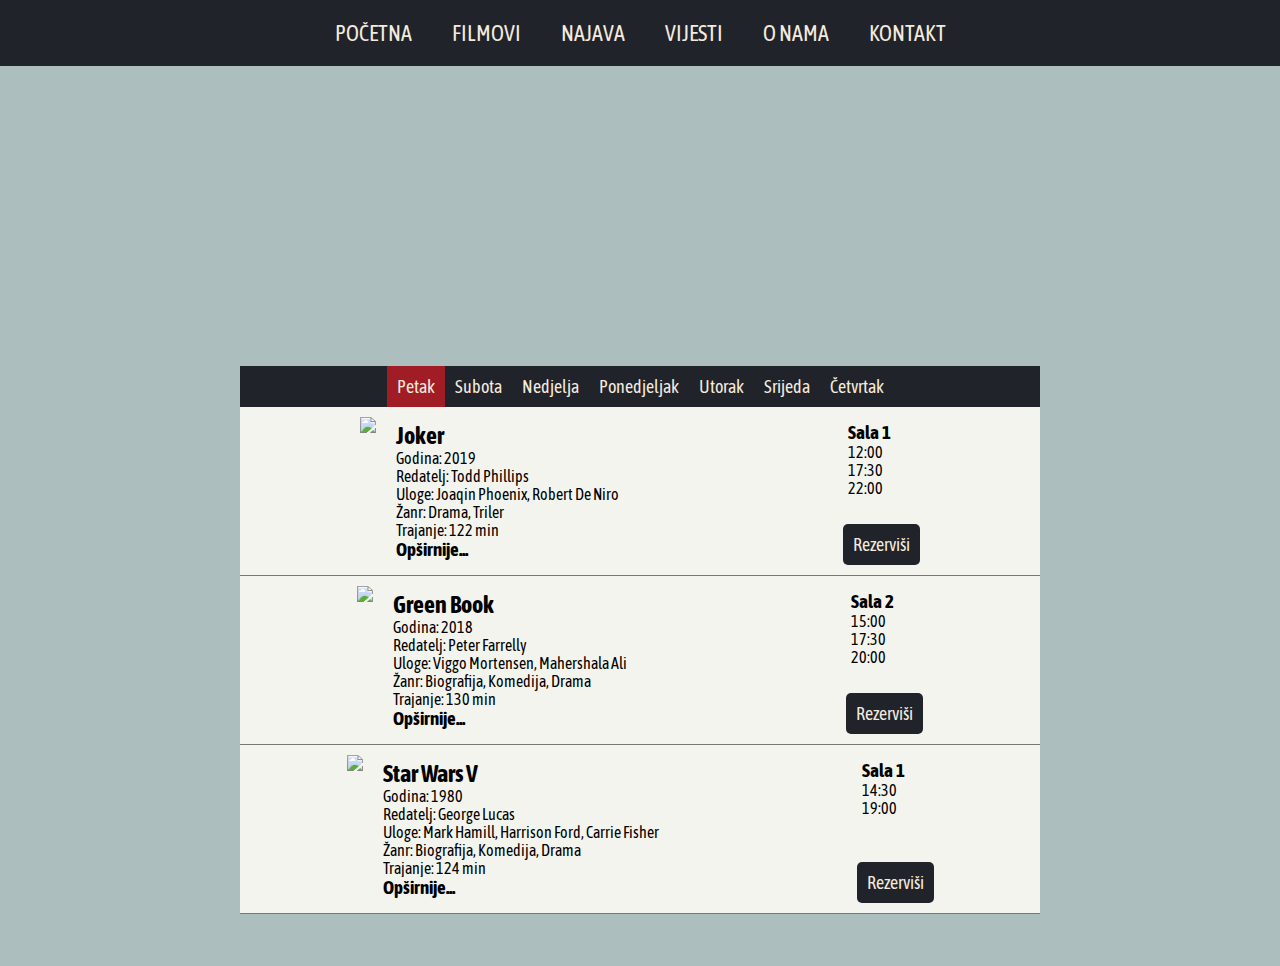
==== index.html @ fecd41c0 "Prvi commit" ====
<!DOCTYPE html>
<html lang="en">
<head>
    <meta charset="UTF-8">
    <meta name="viewport" content="width=device-width, initial-scale=1.0">
    <title>eKino</title>
    <link rel="stylesheet" href="style/style.css">
</head>
<body>
    <header>
        <div id="meni">
            <a href="#">POČETNA</a>
            <a href="#">FILMOVI</a>
            <a href="#">NAJAVA</a>
            <a href="#">VIJESTI</a>
            <a href="#">O NAMA</a>
            <a href="#">KONTAKT</a>
        </div>
    </header>
    <div id="komponente">
        <div id="navigacija"></div>
        <div id="pregled-ponude">
            <div id="pregled-ponude-dani">
                <a href="#" style="background-color: #a01d26">Petak</a>
                <a href="#">Subota</a>
                <a href="#">Nedjelja</a>
                <a href="#">Ponedjeljak</a>
                <a href="#">Utorak</a>
                <a href="#">Srijeda</a>
                <a href="#">Četvrtak</a>
            </div>
            <div class="film-ponuda">
                <div class="film-ponuda-desno">         
                     <div class="film-ponuda-slika"><img src="https://m.media-amazon.com/images/M/MV5BNGVjNWI4ZGUtNzE0MS00YTJmLWE0ZDctN2ZiYTk2YmI3NTYyXkEyXkFqcGdeQXVyMTkxNjUyNQ@@._V1_UX182_CR0,0,182,268_AL_.jpg"></div>
                    <div class="film-ponuda-podaci">
                        <div>
                        <h2>Joker</h2>
                        <p>Godina: 2019</p>
                        <p>Redatelj: Todd Phillips</p>
                        <p>Uloge: Joaqin Phoenix, Robert De Niro</p>
                        <p>Žanr: Drama, Triler</p>
                        <p>Trajanje: 122 min</p>
                    </div>
                    <div class="film-ponuda-opsirnije">
                        <a><h3>Opširnije...</h3></a>
                    </div>
                    </div>
            </div>
            <div class="film-ponuda-lijevo">
                <div class="film-ponuda-termini">
                    <h3>Sala 1</h3>
                    <p>12:00</p>
                    <p>17:30</p>
                    <p>22:00</p>
                </div>
                <div class="film-ponuda-rezervisi">
                    <button>Rezerviši</button>
                </div>       
            </div>
            </div>
            <div class="film-ponuda">
                <div class="film-ponuda-desno">         
                     <div class="film-ponuda-slika"><img src="https://m.media-amazon.com/images/M/MV5BYzIzYmJlYTYtNGNiYy00N2EwLTk4ZjItMGYyZTJiOTVkM2RlXkEyXkFqcGdeQXVyODY1NDk1NjE@._V1_UX182_CR0,0,182,268_AL_.jpg"></div>
                    <div class="film-ponuda-podaci">
                        <div>
                        <h2>Green Book</h2>
                        <p>Godina: 2018</p>
                        <p>Redatelj: Peter Farrelly</p>
                        <p>Uloge: Viggo Mortensen, Mahershala Ali</p>
                        <p>Žanr: Biografija, Komedija, Drama</p>
                        <p>Trajanje: 130 min</p>
                    </div>
                    <div class="film-ponuda-opsirnije">
                        <a><h3>Opširnije...</h3></a>
                    </div>
                    </div>
            </div>
            <div class="film-ponuda-lijevo">
                <div class="film-ponuda-termini">
                    <h3>Sala 2</h3>
                    <p>15:00</p>
                    <p>17:30</p>
                    <p>20:00</p>
                </div>
                <div class="film-ponuda-rezervisi">
                    <button>Rezerviši</button>
                </div>       
            </div>
            </div>
            <div class="film-ponuda">
                <div class="film-ponuda-desno">         
                     <div class="film-ponuda-slika"><img src="https://m.media-amazon.com/images/M/MV5BYmU1NDRjNDgtMzhiMi00NjZmLTg5NGItZDNiZjU5NTU4OTE0XkEyXkFqcGdeQXVyNzkwMjQ5NzM@._V1_UX182_CR0,0,182,268_AL_.jpg"></div>
                    <div class="film-ponuda-podaci">
                        <div>
                        <h2>Star Wars V</h2>
                        <p>Godina: 1980</p>
                        <p>Redatelj: George Lucas</p>
                        <p>Uloge: Mark Hamill, Harrison Ford, Carrie Fisher</p>
                        <p>Žanr: Biografija, Komedija, Drama</p>
                        <p>Trajanje: 124 min</p>
                    </div>
                    <div class="film-ponuda-opsirnije">
                        <a><h3>Opširnije...</h3></a>
                    </div>
                    </div>
            </div>
            <div class="film-ponuda-lijevo">
                <div class="film-ponuda-termini">
                    <h3>Sala 1</h3>
                    <p>14:30</p>
                    <p>19:00</p>
                </div>
                <div class="film-ponuda-rezervisi">
                    <button>Rezerviši</button>
                </div>       
            </div>
            </div>
        </div>
    </div>
</body>
</html>
---- style/style.css ----
@import url('https://fonts.googleapis.com/css2?family=Asap+Condensed&display=swap');
*{
    padding: 0;
    margin: 0;
    font-family: 'Asap Condensed', sans-serif;
    background-color: #f4f4ef;
}
html, body, #komponente{
    height: 100%;
    background-color: #acbebe;
}
header{
    background-color:#20232a;
    
}
#meni{
    display: flex;
    flex-direction: row;
    background-color:#20232a;
    justify-content: center;
}

#meni a{
    text-decoration: none;
    font-size: 22px;
    color: #f4eade;
    padding: 20px;
    background-color:#20232a;
}
#meni a:hover{
    color: #20232a;
    background-color: #acbebe;
    transition: .3s;
    transform: translate(0, 3px);
}
#navigacija{
    height: 300px;
    background-color: #acbebe;
}
#pregled-ponude{
    width: 800px;
    margin: 0 auto;
    background-color: #f4f4ef;
}
#pregled-ponude-dani{
    background-color:#20232a;
    padding: 0px;
    display: flex;
    flex-direction: row;
    justify-content: center;
}

#pregled-ponude-dani a{
    text-decoration: none;
    font-size: 18px;
    padding: 10px;
    color: #f4eade;
    background-color:#20232a;
}
#pregled-ponude-dani a:hover{
    background-color:#a01d26;
    transition: .2s;
}
.film-ponuda{
    padding: 10px;
    background-color: #f4f4ef;
    border-bottom: 1px solid rgba(21, 22, 26, 0.555);
    display: flex;
    flex-direction: row;
    justify-content: space-around;
}
.film-ponuda-desno, .film-ponuda-lijevo{
    position: relative;
    display: flex;
    justify-content: space-between;
}
.film-ponuda-slika{
    padding-right: 15px;
}
.film-ponuda-podaci, .film-ponuda-termini{
    padding:5px;
}

.film-ponuda-lijevo{
    flex-direction: column;

}
.film-ponuda-rezervisi button{
    background-color: #20232a;
    color: #f4eade;
    border-radius: 5px;
    padding: 10px;
    font-size: 18px;
    outline: none;
    border: #20232a81;
}
.film-ponuda-rezervisi button:hover{
    background-color: #acbebe;
    color: #20232a;
    transition: .2s;
    cursor: pointer;
}
.film-ponuda-opsirnije a:hover{
    color:#a01d26;
    cursor: pointer;
}
.film-ponuda-podaci{
    display:flex;
    flex-direction: column;
    justify-content: space-between;
}
.film-ponuda-slika{
    align-self: flex-start;
}
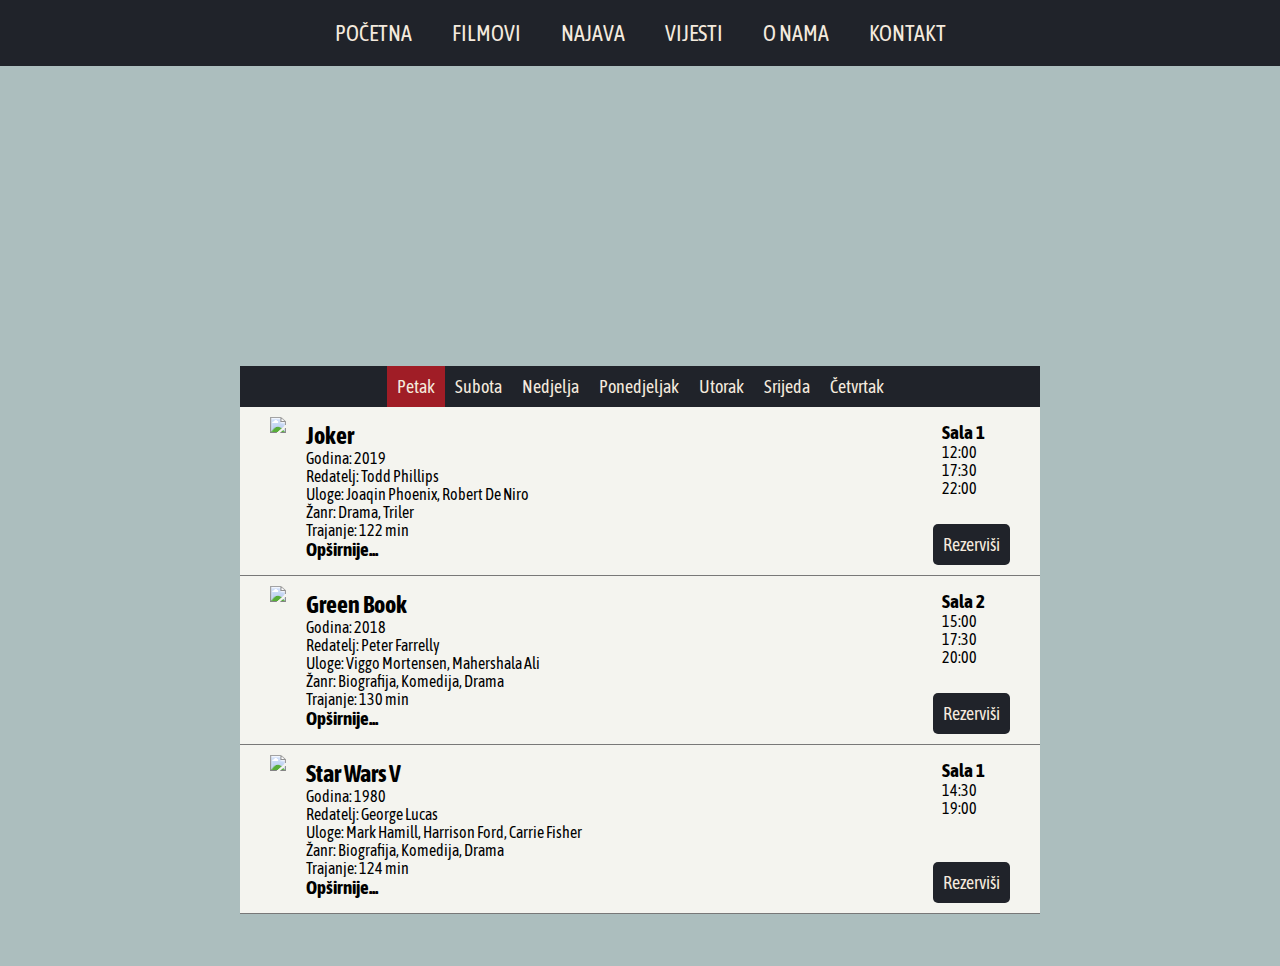
==== commit 2edf736d: "Poravnani filmovi" ====
--- a/index.html
+++ b/index.html
@@ -52,11 +52,11 @@
                     <p>12:00</p>
                     <p>17:30</p>
                     <p>22:00</p>
-                </div>
-                <div class="film-ponuda-rezervisi">
-                    <button>Rezerviši</button>
-                </div>       
+                </div>   
             </div>
+            <div class="film-ponuda-rezervisi">
+                <button>Rezerviši</button>
+            </div>    
             </div>
             <div class="film-ponuda">
                 <div class="film-ponuda-desno">         
@@ -82,10 +82,10 @@
                     <p>17:30</p>
                     <p>20:00</p>
                 </div>
-                <div class="film-ponuda-rezervisi">
-                    <button>Rezerviši</button>
-                </div>       
             </div>
+            <div class="film-ponuda-rezervisi">
+                <button>Rezerviši</button>
+            </div>       
             </div>
             <div class="film-ponuda">
                 <div class="film-ponuda-desno">         
@@ -109,11 +109,11 @@
                     <h3>Sala 1</h3>
                     <p>14:30</p>
                     <p>19:00</p>
-                </div>
-                <div class="film-ponuda-rezervisi">
-                    <button>Rezerviši</button>
-                </div>       
+                </div>    
             </div>
+            <div class="film-ponuda-rezervisi">
+                <button>Rezerviši</button>
+            </div>   
             </div>
         </div>
     </div>
--- a/style/style.css
+++ b/style/style.css
@@ -62,17 +62,27 @@
     transition: .2s;
 }
 .film-ponuda{
-    padding: 10px;
+    padding: 10px 20px 10px 30px;
     background-color: #f4f4ef;
     border-bottom: 1px solid rgba(21, 22, 26, 0.555);
     display: flex;
     flex-direction: row;
-    justify-content: space-around;
+    flex-wrap: wrap;
+    position: relative;
 }
-.film-ponuda-desno, .film-ponuda-lijevo{
-    position: relative;
+
+
+.film-ponuda-desno{
     display: flex;
     justify-content: space-between;
+}
+.film-ponuda-lijevo{
+    position: absolute;
+    right: 50px;
+    display: flex;
+    flex-direction: column;
+    justify-content: space-between;
+
 }
 .film-ponuda-slika{
     padding-right: 15px;
@@ -81,10 +91,7 @@
     padding:5px;
 }
 
-.film-ponuda-lijevo{
-    flex-direction: column;
 
-}
 .film-ponuda-rezervisi button{
     background-color: #20232a;
     color: #f4eade;
@@ -93,6 +100,9 @@
     font-size: 18px;
     outline: none;
     border: #20232a81;
+    position: absolute;
+    bottom: 10px;
+    right: 30px;
 }
 .film-ponuda-rezervisi button:hover{
     background-color: #acbebe;
@@ -109,8 +119,6 @@
     flex-direction: column;
     justify-content: space-between;
 }
-.film-ponuda-slika{
-    align-self: flex-start;
-}
 
 
+
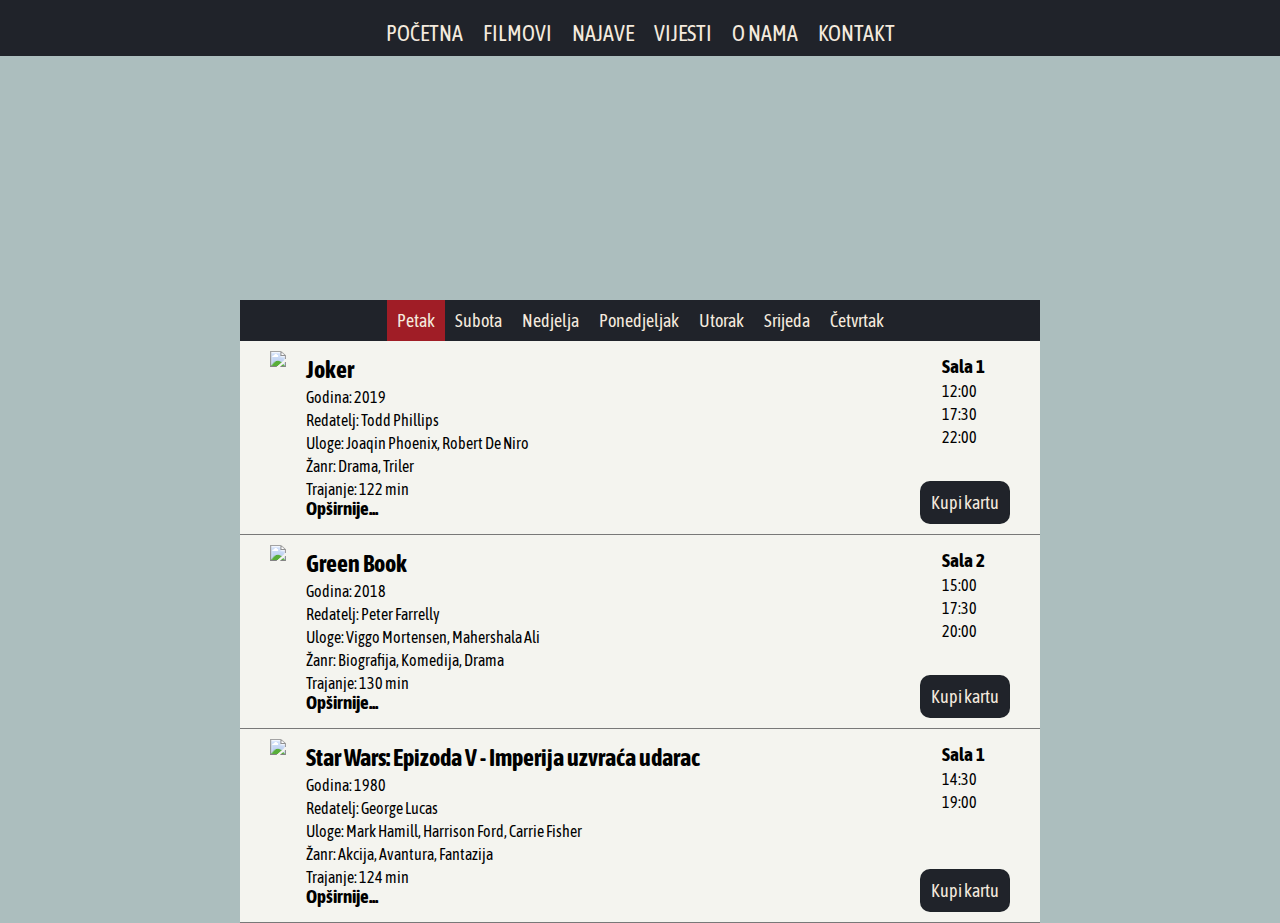
==== commit ef327fb0: "Dodana boja selekcije, favicon" ====
--- a/index.html
+++ b/index.html
@@ -5,13 +5,14 @@
     <meta name="viewport" content="width=device-width, initial-scale=1.0">
     <title>eKino</title>
     <link rel="stylesheet" href="style/style.css">
+    <link rel="shortcut icon" href="favicon-ico.png" type="image/x-icon">
 </head>
 <body>
     <header>
         <div id="meni">
             <a href="#">POČETNA</a>
             <a href="#">FILMOVI</a>
-            <a href="#">NAJAVA</a>
+            <a href="#">NAJAVE</a>
             <a href="#">VIJESTI</a>
             <a href="#">O NAMA</a>
             <a href="#">KONTAKT</a>
@@ -21,13 +22,13 @@
         <div id="navigacija"></div>
         <div id="pregled-ponude">
             <div id="pregled-ponude-dani">
-                <a href="#" style="background-color: #a01d26">Petak</a>
-                <a href="#">Subota</a>
-                <a href="#">Nedjelja</a>
-                <a href="#">Ponedjeljak</a>
-                <a href="#">Utorak</a>
-                <a href="#">Srijeda</a>
-                <a href="#">Četvrtak</a>
+                <a href="index.html" style="background-color: #a01d26">Petak</a>
+                <a href="index-subota.html">Subota</a>
+                <a href="" onclick="nemaProjekcija()">Nedjelja</a>
+                <a href="" onclick="nemaProjekcija()">Ponedjeljak</a>
+                <a href="" onclick="nemaProjekcija()">Utorak</a>
+                <a href="" onclick="nemaProjekcija()">Srijeda</a>
+                <a href="" onclick="nemaProjekcija()">Četvrtak</a>
             </div>
             <div class="film-ponuda">
                 <div class="film-ponuda-desno">         
@@ -55,7 +56,7 @@
                 </div>   
             </div>
             <div class="film-ponuda-rezervisi">
-                <button>Rezerviši</button>
+                <button>Kupi kartu</button>
             </div>    
             </div>
             <div class="film-ponuda">
@@ -84,7 +85,7 @@
                 </div>
             </div>
             <div class="film-ponuda-rezervisi">
-                <button>Rezerviši</button>
+                <button>Kupi kartu</button>
             </div>       
             </div>
             <div class="film-ponuda">
@@ -92,11 +93,11 @@
                      <div class="film-ponuda-slika"><img src="https://m.media-amazon.com/images/M/MV5BYmU1NDRjNDgtMzhiMi00NjZmLTg5NGItZDNiZjU5NTU4OTE0XkEyXkFqcGdeQXVyNzkwMjQ5NzM@._V1_UX182_CR0,0,182,268_AL_.jpg"></div>
                     <div class="film-ponuda-podaci">
                         <div>
-                        <h2>Star Wars V</h2>
+                        <h2>Star Wars: Epizoda V - Imperija uzvraća udarac</h2>
                         <p>Godina: 1980</p>
                         <p>Redatelj: George Lucas</p>
                         <p>Uloge: Mark Hamill, Harrison Ford, Carrie Fisher</p>
-                        <p>Žanr: Biografija, Komedija, Drama</p>
+                        <p>Žanr: Akcija, Avantura, Fantazija</p>
                         <p>Trajanje: 124 min</p>
                     </div>
                     <div class="film-ponuda-opsirnije">
@@ -112,10 +113,11 @@
                 </div>    
             </div>
             <div class="film-ponuda-rezervisi">
-                <button>Rezerviši</button>
+                <button>Kupi kartu</button>
             </div>   
             </div>
         </div>
     </div>
+<script src="script/script.js"></script>
 </body>
 </html>--- a/style/style.css
+++ b/style/style.css
@@ -9,29 +9,39 @@
     height: 100%;
     background-color: #acbebe;
 }
+::selection{
+    background-color: #a01d26;
+    color:#f4eade;
+}
 header{
     background-color:#20232a;
-    
+    width: 100%;
 }
 #meni{
     display: flex;
     flex-direction: row;
     background-color:#20232a;
     justify-content: center;
+    width: 100%;
+    position: fixed;
+    z-index: 2;
+    transition: .3s;
 }
 
 #meni a{
     text-decoration: none;
     font-size: 22px;
     color: #f4eade;
-    padding: 20px;
-    background-color:#20232a;
+    padding: 10px;
+    padding-top:20px;
+    background-color:transparent;
 }
 #meni a:hover{
-    color: #20232a;
-    background-color: #acbebe;
+    color: white;
+    font-weight: lighter;
     transition: .3s;
-    transform: translate(0, 3px);
+    transform: translate(0, 2px);
+    background-color:#7a829452;
 }
 #navigacija{
     height: 300px;
@@ -67,7 +77,6 @@
     border-bottom: 1px solid rgba(21, 22, 26, 0.555);
     display: flex;
     flex-direction: row;
-    flex-wrap: wrap;
     position: relative;
 }
 
@@ -79,9 +88,6 @@
 .film-ponuda-lijevo{
     position: absolute;
     right: 50px;
-    display: flex;
-    flex-direction: column;
-    justify-content: space-between;
 
 }
 .film-ponuda-slika{
@@ -90,16 +96,19 @@
 .film-ponuda-podaci, .film-ponuda-termini{
     padding:5px;
 }
+.film-ponuda-podaci p, .film-ponuda-termini p{
+    margin-top: 5px;
+}
 
 
 .film-ponuda-rezervisi button{
     background-color: #20232a;
     color: #f4eade;
-    border-radius: 5px;
+    border-radius: 10px;
     padding: 10px;
     font-size: 18px;
     outline: none;
-    border: #20232a81;
+    border: 1px solid #20232a81;
     position: absolute;
     bottom: 10px;
     right: 30px;
@@ -118,7 +127,4 @@
     display:flex;
     flex-direction: column;
     justify-content: space-between;
-}
-
-
-
+}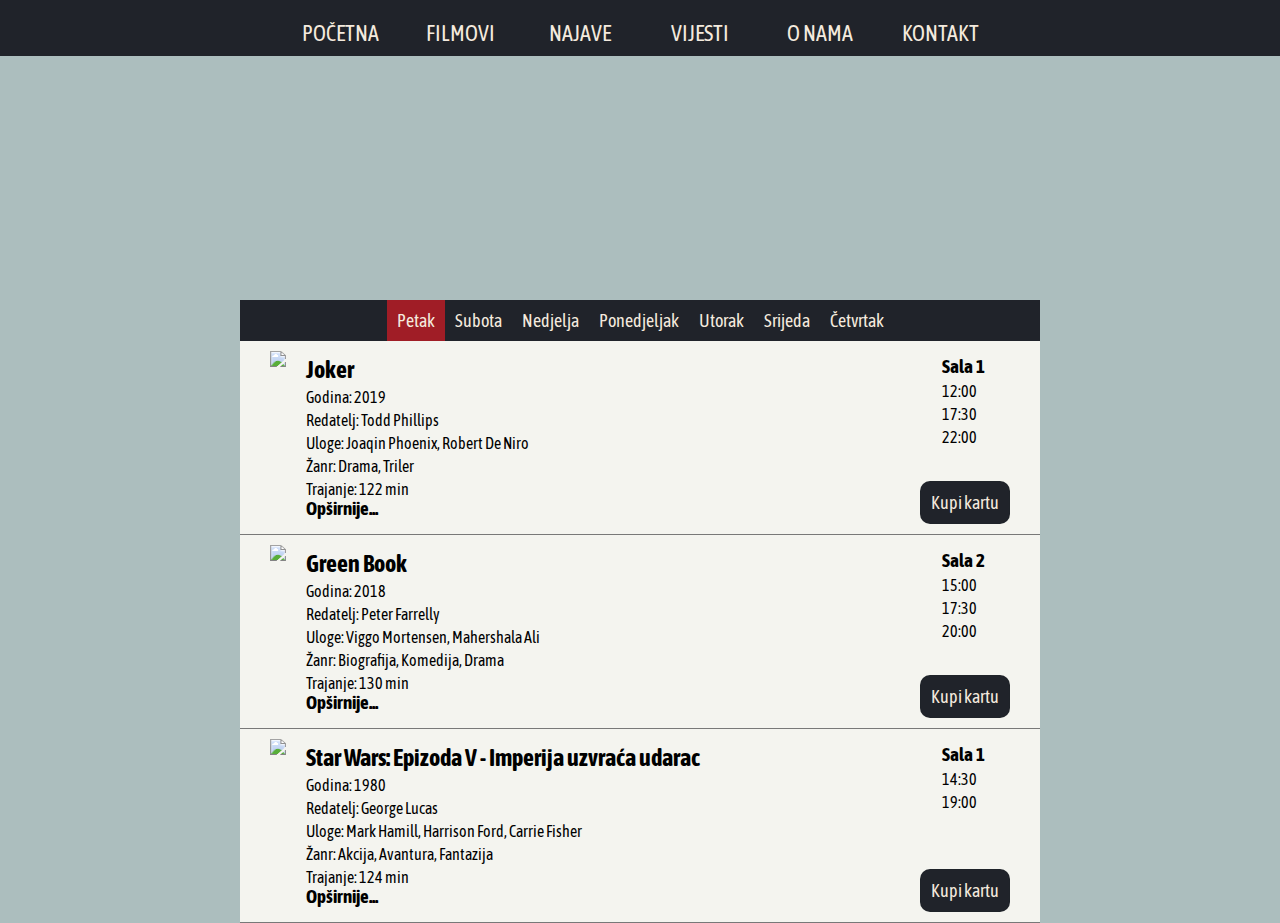
==== commit 66269bf1: "navigacija bez refreshanja" ====
--- a/index.html
+++ b/index.html
@@ -1,123 +1,138 @@
 <!DOCTYPE html>
 <html lang="en">
-<head>
-    <meta charset="UTF-8">
-    <meta name="viewport" content="width=device-width, initial-scale=1.0">
+  <head>
+    <meta charset="UTF-8" />
+    <meta name="viewport" content="width=device-width, initial-scale=1.0" />
     <title>eKino</title>
-    <link rel="stylesheet" href="style/style.css">
-    <link rel="shortcut icon" href="favicon-ico.png" type="image/x-icon">
-</head>
-<body>
+    <link rel="stylesheet" href="style/style.css" />
+    <link rel="shortcut icon" href="favicon-ico.png" type="image/x-icon" />
+  </head>
+  <body>
     <header>
-        <div id="meni">
-            <a href="#">POČETNA</a>
-            <a href="#">FILMOVI</a>
-            <a href="#">NAJAVE</a>
-            <a href="#">VIJESTI</a>
-            <a href="#">O NAMA</a>
-            <a href="#">KONTAKT</a>
-        </div>
+      <div id="meni">
+        <a href="#">POČETNA</a>
+        <a href="#">FILMOVI</a>
+        <a href="#">NAJAVE</a>
+        <a href="#">VIJESTI</a>
+        <a href="#">O NAMA</a>
+        <a href="#">KONTAKT</a>
+      </div>
     </header>
     <div id="komponente">
-        <div id="navigacija"></div>
-        <div id="pregled-ponude">
-            <div id="pregled-ponude-dani">
-                <a href="index.html" style="background-color: #a01d26">Petak</a>
-                <a href="index-subota.html">Subota</a>
-                <a href="" onclick="nemaProjekcija()">Nedjelja</a>
-                <a href="" onclick="nemaProjekcija()">Ponedjeljak</a>
-                <a href="" onclick="nemaProjekcija()">Utorak</a>
-                <a href="" onclick="nemaProjekcija()">Srijeda</a>
-                <a href="" onclick="nemaProjekcija()">Četvrtak</a>
-            </div>
-            <div class="film-ponuda">
-                <div class="film-ponuda-desno">         
-                     <div class="film-ponuda-slika"><img src="https://m.media-amazon.com/images/M/MV5BNGVjNWI4ZGUtNzE0MS00YTJmLWE0ZDctN2ZiYTk2YmI3NTYyXkEyXkFqcGdeQXVyMTkxNjUyNQ@@._V1_UX182_CR0,0,182,268_AL_.jpg"></div>
-                    <div class="film-ponuda-podaci">
-                        <div>
-                        <h2>Joker</h2>
-                        <p>Godina: 2019</p>
-                        <p>Redatelj: Todd Phillips</p>
-                        <p>Uloge: Joaqin Phoenix, Robert De Niro</p>
-                        <p>Žanr: Drama, Triler</p>
-                        <p>Trajanje: 122 min</p>
-                    </div>
-                    <div class="film-ponuda-opsirnije">
-                        <a><h3>Opširnije...</h3></a>
-                    </div>
-                    </div>
+      <div id="navigacija"></div>
+      <div class="pregled-ponude">
+        <div class="pregled-ponude-dani">
+          <a class="dan" id="dan-active">Petak</a>
+          <a class="dan">Subota</a>
+          <a class="dan">Nedjelja</a>
+          <a class="dan">Ponedjeljak</a>
+          <a class="dan">Utorak</a>
+          <a class="dan">Srijeda</a>
+          <a class="dan">Četvrtak</a>
+        </div>
+        <div id="filmovi-lista">
+          <div class="film-ponuda">
+            <div class="film-ponuda-desno">
+              <div class="film-ponuda-slika">
+                <img
+                  src="https://m.media-amazon.com/images/M/MV5BNGVjNWI4ZGUtNzE0MS00YTJmLWE0ZDctN2ZiYTk2YmI3NTYyXkEyXkFqcGdeQXVyMTkxNjUyNQ@@._V1_UX182_CR0,0,182,268_AL_.jpg"
+                />
+              </div>
+              <div class="film-ponuda-podaci">
+                <div>
+                  <h2>Joker</h2>
+                  <p>Godina: 2019</p>
+                  <p>Redatelj: Todd Phillips</p>
+                  <p>Uloge: Joaqin Phoenix, Robert De Niro</p>
+                  <p>Žanr: Drama, Triler</p>
+                  <p>Trajanje: 122 min</p>
+                </div>
+                <div class="film-ponuda-opsirnije">
+                  <a><h3>Opširnije...</h3></a>
+                </div>
+              </div>
             </div>
             <div class="film-ponuda-lijevo">
-                <div class="film-ponuda-termini">
-                    <h3>Sala 1</h3>
-                    <p>12:00</p>
-                    <p>17:30</p>
-                    <p>22:00</p>
-                </div>   
+              <div class="film-ponuda-termini">
+                <h3>Sala 1</h3>
+                <p>12:00</p>
+                <p>17:30</p>
+                <p>22:00</p>
+              </div>
             </div>
             <div class="film-ponuda-rezervisi">
-                <button>Kupi kartu</button>
-            </div>    
+              <button>Kupi kartu</button>
             </div>
-            <div class="film-ponuda">
-                <div class="film-ponuda-desno">         
-                     <div class="film-ponuda-slika"><img src="https://m.media-amazon.com/images/M/MV5BYzIzYmJlYTYtNGNiYy00N2EwLTk4ZjItMGYyZTJiOTVkM2RlXkEyXkFqcGdeQXVyODY1NDk1NjE@._V1_UX182_CR0,0,182,268_AL_.jpg"></div>
-                    <div class="film-ponuda-podaci">
-                        <div>
-                        <h2>Green Book</h2>
-                        <p>Godina: 2018</p>
-                        <p>Redatelj: Peter Farrelly</p>
-                        <p>Uloge: Viggo Mortensen, Mahershala Ali</p>
-                        <p>Žanr: Biografija, Komedija, Drama</p>
-                        <p>Trajanje: 130 min</p>
-                    </div>
-                    <div class="film-ponuda-opsirnije">
-                        <a><h3>Opširnije...</h3></a>
-                    </div>
-                    </div>
+          </div>
+          <div class="film-ponuda">
+            <div class="film-ponuda-desno">
+              <div class="film-ponuda-slika">
+                <img
+                  src="https://m.media-amazon.com/images/M/MV5BYzIzYmJlYTYtNGNiYy00N2EwLTk4ZjItMGYyZTJiOTVkM2RlXkEyXkFqcGdeQXVyODY1NDk1NjE@._V1_UX182_CR0,0,182,268_AL_.jpg"
+                />
+              </div>
+              <div class="film-ponuda-podaci">
+                <div>
+                  <h2>Green Book</h2>
+                  <p>Godina: 2018</p>
+                  <p>Redatelj: Peter Farrelly</p>
+                  <p>Uloge: Viggo Mortensen, Mahershala Ali</p>
+                  <p>Žanr: Biografija, Komedija, Drama</p>
+                  <p>Trajanje: 130 min</p>
+                </div>
+                <div class="film-ponuda-opsirnije">
+                  <a><h3>Opširnije...</h3></a>
+                </div>
+              </div>
             </div>
             <div class="film-ponuda-lijevo">
-                <div class="film-ponuda-termini">
-                    <h3>Sala 2</h3>
-                    <p>15:00</p>
-                    <p>17:30</p>
-                    <p>20:00</p>
-                </div>
+              <div class="film-ponuda-termini">
+                <h3>Sala 2</h3>
+                <p>15:00</p>
+                <p>17:30</p>
+                <p>20:00</p>
+              </div>
             </div>
             <div class="film-ponuda-rezervisi">
-                <button>Kupi kartu</button>
-            </div>       
+              <button>Kupi kartu</button>
             </div>
-            <div class="film-ponuda">
-                <div class="film-ponuda-desno">         
-                     <div class="film-ponuda-slika"><img src="https://m.media-amazon.com/images/M/MV5BYmU1NDRjNDgtMzhiMi00NjZmLTg5NGItZDNiZjU5NTU4OTE0XkEyXkFqcGdeQXVyNzkwMjQ5NzM@._V1_UX182_CR0,0,182,268_AL_.jpg"></div>
-                    <div class="film-ponuda-podaci">
-                        <div>
-                        <h2>Star Wars: Epizoda V - Imperija uzvraća udarac</h2>
-                        <p>Godina: 1980</p>
-                        <p>Redatelj: George Lucas</p>
-                        <p>Uloge: Mark Hamill, Harrison Ford, Carrie Fisher</p>
-                        <p>Žanr: Akcija, Avantura, Fantazija</p>
-                        <p>Trajanje: 124 min</p>
-                    </div>
-                    <div class="film-ponuda-opsirnije">
-                        <a><h3>Opširnije...</h3></a>
-                    </div>
-                    </div>
+          </div>
+          <div class="film-ponuda">
+            <div class="film-ponuda-desno">
+              <div class="film-ponuda-slika">
+                <img
+                  src="https://m.media-amazon.com/images/M/MV5BYmU1NDRjNDgtMzhiMi00NjZmLTg5NGItZDNiZjU5NTU4OTE0XkEyXkFqcGdeQXVyNzkwMjQ5NzM@._V1_UX182_CR0,0,182,268_AL_.jpg"
+                />
+              </div>
+              <div class="film-ponuda-podaci">
+                <div>
+                  <h2>Star Wars: Epizoda V - Imperija uzvraća udarac</h2>
+                  <p>Godina: 1980</p>
+                  <p>Redatelj: George Lucas</p>
+                  <p>Uloge: Mark Hamill, Harrison Ford, Carrie Fisher</p>
+                  <p>Žanr: Akcija, Avantura, Fantazija</p>
+                  <p>Trajanje: 124 min</p>
+                </div>
+                <div class="film-ponuda-opsirnije">
+                  <a><h3>Opširnije...</h3></a>
+                </div>
+              </div>
             </div>
             <div class="film-ponuda-lijevo">
-                <div class="film-ponuda-termini">
-                    <h3>Sala 1</h3>
-                    <p>14:30</p>
-                    <p>19:00</p>
-                </div>    
+              <div class="film-ponuda-termini">
+                <h3>Sala 1</h3>
+                <p>14:30</p>
+                <p>19:00</p>
+              </div>
             </div>
             <div class="film-ponuda-rezervisi">
-                <button>Kupi kartu</button>
-            </div>   
+              <button>Kupi kartu</button>
             </div>
+          </div>
         </div>
+      </div>
     </div>
-<script src="script/script.js"></script>
-</body>
-</html>+    <script src="script/dani.js"></script>
+    <script src="script/script.js"></script>
+  </body>
+</html>
--- a/style/style.css
+++ b/style/style.css
@@ -1,130 +1,150 @@
-@import url('https://fonts.googleapis.com/css2?family=Asap+Condensed&display=swap');
-*{
-    padding: 0;
-    margin: 0;
-    font-family: 'Asap Condensed', sans-serif;
-    background-color: #f4f4ef;
+@import url("https://fonts.googleapis.com/css2?family=Asap+Condensed&display=swap");
+* {
+  padding: 0;
+  margin: 0;
+  font-family: "Asap Condensed", sans-serif;
+  background-color: #f4f4ef;
 }
-html, body, #komponente{
-    height: 100%;
-    background-color: #acbebe;
+html,
+body,
+#komponente {
+  height: 100%;
+  width: 100%;
+  background-color: #acbebe;
 }
-::selection{
-    background-color: #a01d26;
-    color:#f4eade;
+::selection {
+  background-color: #a01d26;
+  color: #f4eade;
 }
-header{
-    background-color:#20232a;
-    width: 100%;
+header {
+  background-color: #20232a;
+  width: 100%;
 }
-#meni{
-    display: flex;
-    flex-direction: row;
-    background-color:#20232a;
-    justify-content: center;
-    width: 100%;
-    position: fixed;
-    z-index: 2;
-    transition: .3s;
+#meni {
+  display: flex;
+  flex-direction: row;
+  background-color: #20232a;
+  justify-content: center;
+  width: 100%;
+  position: fixed;
+  z-index: 2;
+  transition: 0.3s;
 }
 
-#meni a{
-    text-decoration: none;
-    font-size: 22px;
-    color: #f4eade;
-    padding: 10px;
-    padding-top:20px;
-    background-color:transparent;
+#meni a {
+  text-decoration: none;
+  font-size: 22px;
+  color: #f4eade;
+  padding: 10px;
+  padding-top: 20px;
+  background-color: transparent;
+  width: 100px;
+  text-align: center;
 }
-#meni a:hover{
-    color: white;
-    font-weight: lighter;
-    transition: .3s;
-    transform: translate(0, 2px);
-    background-color:#7a829452;
+#meni a:hover {
+  color: white;
+  font-weight: lighter;
+  transition: 0.3s;
+  transform: translate(0, 2px);
+  background-color: #7a829452;
 }
-#navigacija{
-    height: 300px;
-    background-color: #acbebe;
+#navigacija {
+  height: 300px;
+  background-color: #acbebe;
 }
-#pregled-ponude{
-    width: 800px;
-    margin: 0 auto;
-    background-color: #f4f4ef;
+.pregled-ponude {
+  width: 800px;
+  margin: 0 auto;
+  background-color: #f4f4ef;
 }
-#pregled-ponude-dani{
-    background-color:#20232a;
-    padding: 0px;
-    display: flex;
-    flex-direction: row;
-    justify-content: center;
+.pregled-ponude-dani {
+  background-color: #20232a;
+  padding: 0px;
+  display: flex;
+  flex-direction: row;
+  justify-content: center;
 }
 
-#pregled-ponude-dani a{
-    text-decoration: none;
-    font-size: 18px;
-    padding: 10px;
-    color: #f4eade;
-    background-color:#20232a;
+.pregled-ponude-dani a {
+  text-decoration: none;
+  font-size: 18px;
+  padding: 10px;
+  color: #f4eade;
+  background-color: #20232a;
 }
-#pregled-ponude-dani a:hover{
-    background-color:#a01d26;
-    transition: .2s;
+.pregled-ponude-dani a:hover {
+  background-color: #a01d26;
+  transition: 0.2s;
+  cursor: pointer;
 }
-.film-ponuda{
-    padding: 10px 20px 10px 30px;
-    background-color: #f4f4ef;
-    border-bottom: 1px solid rgba(21, 22, 26, 0.555);
-    display: flex;
-    flex-direction: row;
-    position: relative;
+.film-ponuda {
+  padding: 10px 20px 10px 30px;
+  background-color: #f4f4ef;
+  border-bottom: 1px solid rgba(21, 22, 26, 0.555);
+  display: flex;
+  flex-direction: row;
+  position: relative;
+}
+#dan-active {
+  background-color: #a01d26;
 }
 
-
-.film-ponuda-desno{
-    display: flex;
-    justify-content: space-between;
+.film-ponuda-desno {
+  display: flex;
+  justify-content: space-between;
 }
-.film-ponuda-lijevo{
-    position: absolute;
-    right: 50px;
-
+.film-ponuda-lijevo {
+  position: absolute;
+  right: 50px;
 }
-.film-ponuda-slika{
-    padding-right: 15px;
+.film-ponuda-slika {
+  padding-right: 15px;
 }
-.film-ponuda-podaci, .film-ponuda-termini{
-    padding:5px;
+.film-ponuda-podaci,
+.film-ponuda-termini {
+  padding: 5px;
 }
-.film-ponuda-podaci p, .film-ponuda-termini p{
-    margin-top: 5px;
+.film-ponuda-podaci p,
+.film-ponuda-termini p {
+  margin-top: 5px;
 }
 
-
-.film-ponuda-rezervisi button{
-    background-color: #20232a;
-    color: #f4eade;
-    border-radius: 10px;
-    padding: 10px;
+.film-ponuda-rezervisi button {
+  background-color: #20232a;
+  color: #f4eade;
+  border-radius: 10px;
+  padding: 10px;
+  font-size: 18px;
+  outline: none;
+  border: 1px solid #20232a81;
+  position: absolute;
+  bottom: 10px;
+  right: 30px;
+}
+.film-ponuda-rezervisi button:hover {
+  background-color: #acbebe;
+  color: #20232a;
+  transition: 0.2s;
+  cursor: pointer;
+}
+.film-ponuda-opsirnije a:hover {
+  color: #a01d26;
+  cursor: pointer;
+}
+.film-ponuda-podaci {
+  display: flex;
+  flex-direction: column;
+  justify-content: space-between;
+}
+#prazan-dan {
+  padding: 40px;
+  display: flex;
+  justify-content: center;
+  align-self: center;
+}
+@media only screen and (max-width: 600px) {
+  #meni a {
     font-size: 18px;
-    outline: none;
-    border: 1px solid #20232a81;
-    position: absolute;
-    bottom: 10px;
-    right: 30px;
+    width: 80px;
+  }
 }
-.film-ponuda-rezervisi button:hover{
-    background-color: #acbebe;
-    color: #20232a;
-    transition: .2s;
-    cursor: pointer;
-}
-.film-ponuda-opsirnije a:hover{
-    color:#a01d26;
-    cursor: pointer;
-}
-.film-ponuda-podaci{
-    display:flex;
-    flex-direction: column;
-    justify-content: space-between;
-}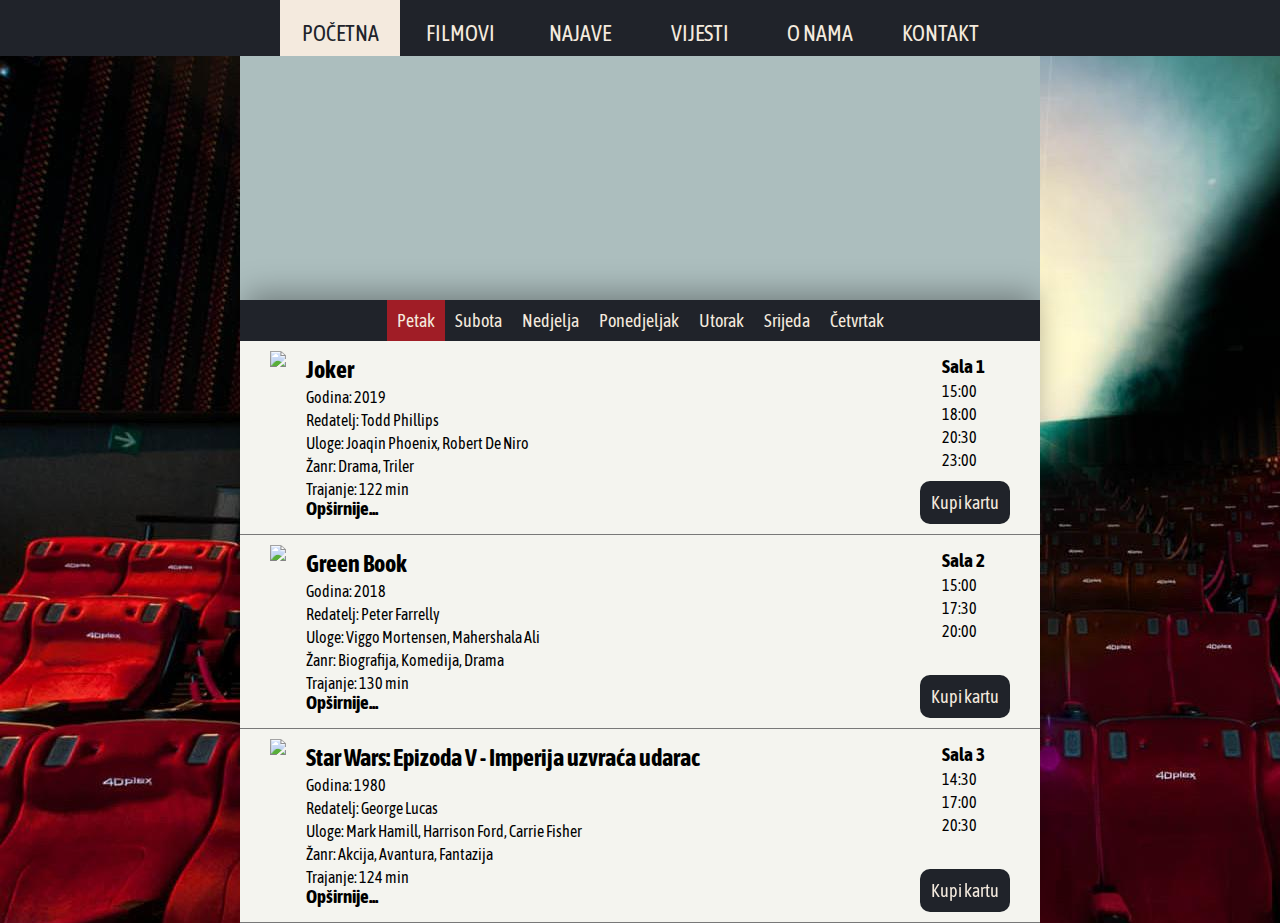
==== commit d40a76c8: "dodan izbornik za rezervaciju" ====
--- a/index.html
+++ b/index.html
@@ -9,15 +9,139 @@
   </head>
   <body>
     <header>
-      <div id="meni">
-        <a href="#">POČETNA</a>
-        <a href="#">FILMOVI</a>
-        <a href="#">NAJAVE</a>
-        <a href="#">VIJESTI</a>
-        <a href="#">O NAMA</a>
-        <a href="#">KONTAKT</a>
+      <div class="meni">
+        <a href="#" class="navbar-element" id="navbar-active">POČETNA</a>
+        <a href="#" class="navbar-element">FILMOVI</a>
+        <a href="#" class="navbar-element">NAJAVE</a>
+        <a href="#" class="navbar-element">VIJESTI</a>
+        <a href="#" class="navbar-element">O NAMA</a>
+        <a href="#" class="navbar-element">KONTAKT</a>
       </div>
     </header>
+    <div id="shadow-box">
+      <div class="seats-container">
+        <div
+          style="
+            background-color: transparent;
+            color: #f4f4ef;
+            margin: 10px;
+            font-size: 50px;
+          "
+        >
+          Joker
+        </div>
+        <div id="seats-container-x">
+          <img
+            src="img/x-icon.png"
+            style="background: transparent; height: 40px"
+            onclick="rezervacijaZatvori()"
+          />
+        </div>
+        <div class="seats-container-gornji-div">
+          <div
+            class="seats-container-slika"
+            style="background: transparent; margin-right: 30px"
+          >
+            <img
+              height="170px"
+              ;
+              src="https://m.media-amazon.com/images/M/MV5BNGVjNWI4ZGUtNzE0MS00YTJmLWE0ZDctN2ZiYTk2YmI3NTYyXkEyXkFqcGdeQXVyMTkxNjUyNQ@@._V1_UX182_CR0,0,182,268_AL_.jpg"
+            />
+          </div>
+          <div class="seats-container-odabir">
+            <div class="seats-container-datum-rezervacije">
+              Petak, 18.12.2020.
+              <br />
+              <label style="background: transparent; font-size: 18px"
+                >Cijena karte: 5 KM
+              </label>
+            </div>
+            <label style="background: transparent">Odaberi termin</label>
+            <br />
+            <select name="selekcija" id="selekcija">
+              <option value="15:00">15:00</option>
+              <option value="18:00">18:00</option>
+              <option value="20:30">20:30</option>
+              <option value="23:00">23:00</option>
+            </select>
+            <br />
+            <label style="background: transparent"
+              >Odabranih sjedišta:
+              <span id="ukupno-sjedista" style="background: transparent"
+                >0</span
+              ></label
+            >
+          </div>
+        </div>
+        <div class="odabir-sjedista-legenda">
+          <div class="odabir-sjedista-legenda-red">
+            <p style="background: #acbebe"></p>
+            Slobodno
+          </div>
+          <div class="odabir-sjedista-legenda-red">
+            <p style="background: #a01d26"></p>
+            Zauzeto
+          </div>
+          <div class="odabir-sjedista-legenda-red">
+            <p style="background: gold"></p>
+            Odabrano
+          </div>
+        </div>
+        <div id="trapezoid"></div>
+        <div class="seats-row">
+          <div class="seat">A1</div>
+          <div class="seat-zauzeto">A2</div>
+          <div class="seat-zauzeto">A3</div>
+          <div class="seat">A4</div>
+          <div class="seat">A5</div>
+          <div class="seat-zauzeto">A6</div>
+          <div class="seat-zauzeto">A7</div>
+        </div>
+        <div class="seats-row">
+          <div class="seat">B1</div>
+          <div class="seat-zauzeto">B2</div>
+          <div class="seat-zauzeto">B3</div>
+          <div class="seat-zauzeto">B4</div>
+          <div class="seat-zauzeto">B5</div>
+          <div class="seat-zauzeto">B6</div>
+          <div class="seat">B7</div>
+        </div>
+        <div class="seats-row">
+          <div class="seat">C1</div>
+          <div class="seat">C2</div>
+          <div class="seat">C3</div>
+          <div class="seat-zauzeto">C4</div>
+          <div class="seat-zauzeto">C5</div>
+          <div class="seat">C6</div>
+          <div class="seat">C7</div>
+        </div>
+        <div class="seats-row">
+          <div class="seat">D1</div>
+          <div class="seat-zauzeto">D2</div>
+          <div class="seat-zauzeto">D3</div>
+          <div class="seat-zauzeto">D4</div>
+          <div class="seat-zauzeto">D5</div>
+          <div class="seat">D6</div>
+          <div class="seat">D7</div>
+        </div>
+        <div class="seats-row">
+          <div class="seat">E1</div>
+          <div class="seat">E2</div>
+          <div class="seat-zauzeto">E3</div>
+          <div class="seat-zauzeto">E4</div>
+          <div class="seat">E5</div>
+          <div class="seat-zauzeto">E6</div>
+          <div class="seat-zauzeto">E7</div>
+        </div>
+
+        <div class="seats-container-donji-div">
+          <div id="ukupno-za-platiti">
+            Ukupno za platiti: <span id="za-platiti-span">0</span> KM
+          </div>
+          <div id="rezervisi-btn"><button>Rezerviši</button></div>
+        </div>
+      </div>
+    </div>
     <div id="komponente">
       <div id="navigacija"></div>
       <div class="pregled-ponude">
@@ -55,13 +179,14 @@
             <div class="film-ponuda-lijevo">
               <div class="film-ponuda-termini">
                 <h3>Sala 1</h3>
-                <p>12:00</p>
-                <p>17:30</p>
-                <p>22:00</p>
+                <p>15:00</p>
+                <p>18:00</p>
+                <p>20:30</p>
+                <p>23:00</p>
               </div>
             </div>
             <div class="film-ponuda-rezervisi">
-              <button>Kupi kartu</button>
+              <button onclick="rezervisiSjedista()">Kupi kartu</button>
             </div>
           </div>
           <div class="film-ponuda">
@@ -120,9 +245,10 @@
             </div>
             <div class="film-ponuda-lijevo">
               <div class="film-ponuda-termini">
-                <h3>Sala 1</h3>
+                <h3>Sala 3</h3>
                 <p>14:30</p>
-                <p>19:00</p>
+                <p>17:00</p>
+                <p>20:30</p>
               </div>
             </div>
             <div class="film-ponuda-rezervisi">
@@ -134,5 +260,6 @@
     </div>
     <script src="script/dani.js"></script>
     <script src="script/script.js"></script>
+    <script src="script/kupikartu.js"></script>
   </body>
 </html>
--- a/style/style.css
+++ b/style/style.css
@@ -11,6 +11,9 @@
   height: 100%;
   width: 100%;
   background-color: #acbebe;
+  background: url("../background.jpg");
+  background-repeat: no-repeat;
+  background-attachment: fixed;
 }
 ::selection {
   background-color: #a01d26;
@@ -20,7 +23,7 @@
   background-color: #20232a;
   width: 100%;
 }
-#meni {
+.meni {
   display: flex;
   flex-direction: row;
   background-color: #20232a;
@@ -31,7 +34,7 @@
   transition: 0.3s;
 }
 
-#meni a {
+.meni a {
   text-decoration: none;
   font-size: 22px;
   color: #f4eade;
@@ -41,21 +44,173 @@
   width: 100px;
   text-align: center;
 }
-#meni a:hover {
+.meni a:hover {
   color: white;
   font-weight: lighter;
   transition: 0.3s;
   transform: translate(0, 2px);
   background-color: #7a829452;
 }
+#navbar-active {
+  background-color: #f4eade;
+  color: #20232a;
+  transform: none;
+}
 #navigacija {
   height: 300px;
   background-color: #acbebe;
-}
+  width: 800px;
+  margin: 0 auto;
+}
+#shadow-box {
+  transition: 0.4s;
+  position: fixed;
+  height: 0%;
+  width: 100%;
+  background-color: #20232ab0;
+  z-index: -1;
+  display: flex;
+  flex-direction: row;
+  justify-content: center;
+  align-items: center;
+}
+.seats-container {
+  transition: 0.8s;
+  background: linear-gradient(
+    180deg,
+    rgba(32, 35, 42, 1) 0%,
+    rgba(49, 58, 78, 1) 55%,
+    rgba(55, 77, 126, 1) 100%
+  );
+  border: 8px solid #acbebecc;
+  width: 500px;
+  height: 700px;
+  opacity: 0;
+  display: flex;
+  align-items: center;
+  flex-direction: column;
+  box-shadow: 1px -11px 29px -5px rgba(0, 0, 0, 0.35);
+  border-top-left-radius: 20px;
+  border-bottom-left-radius: 60px;
+  border-top-right-radius: 60px;
+  border-bottom-right-radius: 20px;
+  color: #f4eade;
+}
+.seats-container-gornji-div {
+  background: transparent;
+  display: flex;
+}
+#seats-container-x {
+  background: transparent;
+  align-self: flex-end;
+  margin-top: -60px;
+  margin-right: 30px;
+  margin-bottom: 20px;
+}
+#seats-container-x img {
+  background: transparent;
+}
+#seats-container-x img:hover {
+  transform: scale(1.2);
+  transition: 0.5s;
+}
+.seats-container-odabir {
+  background: transparent;
+  font-size: 18px;
+}
+.seats-container-datum-rezervacije {
+  background: transparent;
+  font-size: 30px;
+  padding-bottom: 30px;
+}
+#selekcija {
+  width: 150px;
+  font-size: 18px;
+  margin-bottom: 10px;
+}
+.odabir-sjedista-legenda {
+  background: transparent;
+  margin-top: 10px;
+  display: flex;
+  padding: 20px;
+  width: 500px;
+  justify-content: space-evenly;
+}
+.odabir-sjedista-legenda-red {
+  font-size: 18px;
+  background-color: transparent;
+  display: flex;
+}
+
+.odabir-sjedista-legenda-red p {
+  height: 10px;
+  width: 10px;
+  border-radius: 100px;
+  margin-right: 5px;
+  align-self: center;
+}
+#trapezoid {
+  background: #f4f4ef;
+  height: 7px;
+  width: 200px;
+  margin-bottom: 20px;
+  box-shadow: 0px 49px 78px -37px rgba(244, 244, 239, 0.91);
+  border-top-left-radius: 200px;
+  border-top-right-radius: 200px;
+}
+.seats-row {
+  display: flex;
+  background: transparent;
+}
+.seat,
+.seat-zauzeto,
+.seat-odabrano {
+  height: 30px;
+  width: 20px;
+  border: 2px solid #f4f4ef;
+  border-radius: 10px;
+  background-color: #acbebe;
+  padding: 5px;
+  margin: 2px;
+  color: #20232a;
+  text-align: center;
+  cursor: pointer;
+}
+.seat:hover {
+  background-color: #f4f4ef;
+  transition: 0.1s;
+  color: #20232a;
+}
+.seat-zauzeto {
+  background-color: #a01d26;
+  cursor: not-allowed;
+}
+.seat-odabrano {
+  background-color: gold;
+  color: rgb(24, 24, 24);
+}
+
+.seats-container-donji-div {
+  display: flex;
+  justify-content: space-around;
+  background: transparent;
+  padding: 20px;
+  width: 500px;
+}
+#ukupno-za-platiti {
+  background: transparent;
+  font-size: 25px;
+  align-self: center;
+}
+#ukupno-za-platiti span {
+  background: transparent;
+}
+
 .pregled-ponude {
   width: 800px;
   margin: 0 auto;
   background-color: #f4f4ef;
+  box-shadow: 1px -11px 29px -5px rgba(0, 0, 0, 0.35);
 }
 .pregled-ponude-dani {
   background-color: #20232a;
@@ -63,6 +218,9 @@
   display: flex;
   flex-direction: row;
   justify-content: center;
+  position: sticky;
+  top: 56px;
+  z-index: 2;
 }
 
 .pregled-ponude-dani a {
@@ -107,6 +265,24 @@
 .film-ponuda-podaci p,
 .film-ponuda-termini p {
   margin-top: 5px;
+}
+#rezervisi-btn {
+  background: transparent;
+}
+#rezervisi-btn button {
+  background-color: #20232a;
+  color: #f4eade;
+  border-radius: 10px;
+  padding: 10px;
+  font-size: 18px;
+  outline: none;
+  border: 1px solid #20232a81;
+  width: 100px;
+}
+#rezervisi-btn button:hover {
+  background: gold;
+  color: rgb(24, 24, 24);
+  transition: 0.3s;
 }
 
 .film-ponuda-rezervisi button {
@@ -122,8 +298,7 @@
   right: 30px;
 }
 .film-ponuda-rezervisi button:hover {
-  background-color: #acbebe;
-  color: #20232a;
+  background-color: #3c5388;
   transition: 0.2s;
   cursor: pointer;
 }
@@ -143,8 +318,15 @@
   align-self: center;
 }
 @media only screen and (max-width: 600px) {
-  #meni a {
+  .meni a {
     font-size: 18px;
     width: 80px;
   }
-}
+  .pregled-ponude {
+    width: 600px;
+  }
+  .film-ponuda-podaci p,
+  .film-ponuda-termini p {
+    font-size: 15px;
+  }
+}
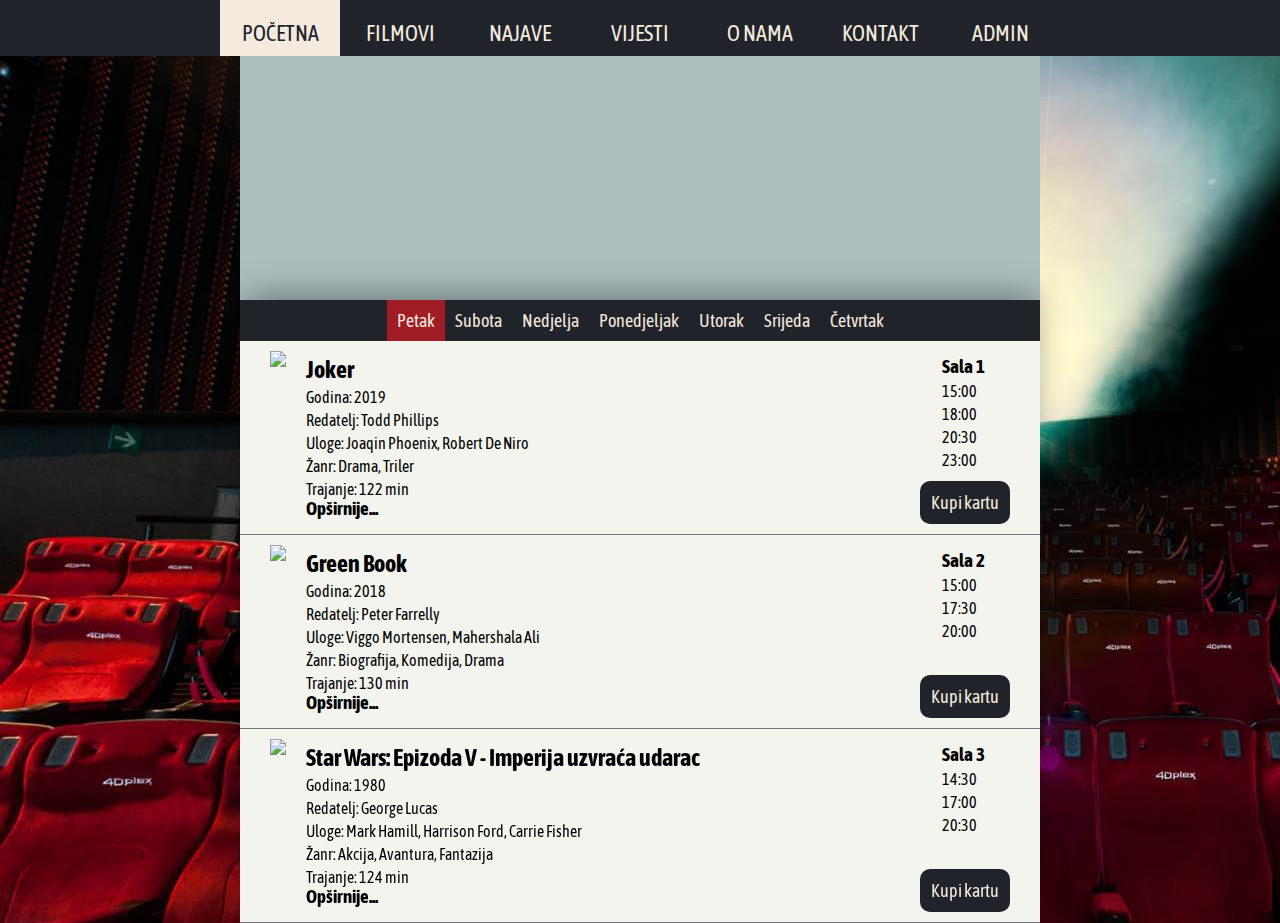
==== commit b7aae510: "Zakazivanje filmova" ====
--- a/index.html
+++ b/index.html
@@ -5,20 +5,86 @@
     <meta name="viewport" content="width=device-width, initial-scale=1.0" />
     <title>eKino</title>
     <link rel="stylesheet" href="style/style.css" />
+    <link rel="stylesheet" href="style/style-bullet-points.css" />
+
     <link rel="shortcut icon" href="favicon-ico.png" type="image/x-icon" />
   </head>
   <body>
     <header>
       <div class="meni">
-        <a href="#" class="navbar-element" id="navbar-active">POČETNA</a>
+        <a href="index.html" class="navbar-element" id="navbar-active"
+          >POČETNA</a
+        >
         <a href="#" class="navbar-element">FILMOVI</a>
         <a href="#" class="navbar-element">NAJAVE</a>
         <a href="#" class="navbar-element">VIJESTI</a>
         <a href="#" class="navbar-element">O NAMA</a>
         <a href="#" class="navbar-element">KONTAKT</a>
+        <a href="zakazi.html" class="navbar-element">ADMIN</a>
       </div>
     </header>
     <div id="shadow-box">
+      <div id="payment-container">
+        <h2 style="padding: 30px; background: transparent">
+          Odaberi način plaćanja
+        </h2>
+        <div id="pay-method-select" style="background: transparent">
+          <label class="container" id="kartica">
+            <input
+              type="radio"
+              checked="checked"
+              onclick="odaberiMetodu(event)"
+              name="radio"
+              value="kartica"
+            />
+            <span>Kartica</span>
+            <img src="img/credit-cards.png" height="60px" />
+          </label>
+          <br />
+          <label class="container" id="paypal">
+            <input
+              type="radio"
+              name="radio"
+              value="paypal"
+              onclick="odaberiMetodu(event)"
+            />
+            <span>Paypal</span>
+            <img src="img/paypal.png" height="70px" />
+          </label>
+        </div>
+
+        <form id="placanje-forma">
+          <div>
+            <label>Ime</label>
+            <input placeholder="John" />
+          </div>
+          <div>
+            <label>Prezime</label>
+            <input placeholder="Doe" />
+          </div>
+          <div>
+            <label>Broj kartice</label>
+            <input placeholder="4242 4242 4242 4242" />
+          </div>
+          <div id="cvv">
+            <div>
+              <label>Godina isteka</label>
+              <input placeholder="2020" style="width: 200px" />
+            </div>
+            <div>
+              <label>CVV</label>
+              <input placeholder="cvv" style="width: 150px" />
+            </div>
+          </div>
+        </form>
+        <div id="pay-method-ukupno">
+          Ukupno za platiti: <span id="pay-method-span"></span>.00 KM
+        </div>
+        <div id="pay-dugmad">
+          <button id="btn-nazad" onclick="nazad()">Nazad</button>
+          <button id="btn-blocked">Plati</button>
+        </div>
+      </div>
       <div class="seats-container">
         <div
           style="
@@ -53,12 +119,14 @@
               Petak, 18.12.2020.
               <br />
               <label style="background: transparent; font-size: 18px"
-                >Cijena karte: 5 KM
+                >Cijena karte:
+                <span id="cijena-karte" style="background: transparent">5</span>
+                KM
               </label>
             </div>
             <label style="background: transparent">Odaberi termin</label>
             <br />
-            <select name="selekcija" id="selekcija">
+            <select name="selekcija" id="selekcija" onchange="odabirTermina()">
               <option value="15:00">15:00</option>
               <option value="18:00">18:00</option>
               <option value="20:30">20:30</option>
@@ -88,57 +156,65 @@
           </div>
         </div>
         <div id="trapezoid"></div>
-        <div class="seats-row">
-          <div class="seat">A1</div>
-          <div class="seat-zauzeto">A2</div>
-          <div class="seat-zauzeto">A3</div>
-          <div class="seat">A4</div>
-          <div class="seat">A5</div>
-          <div class="seat-zauzeto">A6</div>
-          <div class="seat-zauzeto">A7</div>
-        </div>
-        <div class="seats-row">
-          <div class="seat">B1</div>
-          <div class="seat-zauzeto">B2</div>
-          <div class="seat-zauzeto">B3</div>
-          <div class="seat-zauzeto">B4</div>
-          <div class="seat-zauzeto">B5</div>
-          <div class="seat-zauzeto">B6</div>
-          <div class="seat">B7</div>
-        </div>
-        <div class="seats-row">
-          <div class="seat">C1</div>
-          <div class="seat">C2</div>
-          <div class="seat">C3</div>
-          <div class="seat-zauzeto">C4</div>
-          <div class="seat-zauzeto">C5</div>
-          <div class="seat">C6</div>
-          <div class="seat">C7</div>
-        </div>
-        <div class="seats-row">
-          <div class="seat">D1</div>
-          <div class="seat-zauzeto">D2</div>
-          <div class="seat-zauzeto">D3</div>
-          <div class="seat-zauzeto">D4</div>
-          <div class="seat-zauzeto">D5</div>
-          <div class="seat">D6</div>
-          <div class="seat">D7</div>
-        </div>
-        <div class="seats-row">
-          <div class="seat">E1</div>
-          <div class="seat">E2</div>
-          <div class="seat-zauzeto">E3</div>
-          <div class="seat-zauzeto">E4</div>
-          <div class="seat">E5</div>
-          <div class="seat-zauzeto">E6</div>
-          <div class="seat-zauzeto">E7</div>
-        </div>
-
+        <div id="seats-all" style="background: transparent">
+          <div class="seats-row">
+            <div class="seat">A1</div>
+            <div class="seat-zauzeto">A2</div>
+            <div class="seat-zauzeto">A3</div>
+            <div class="seat">A4</div>
+            <div class="seat">A5</div>
+            <div class="seat-zauzeto">A6</div>
+            <div class="seat-zauzeto">A7</div>
+          </div>
+          <div class="seats-row">
+            <div class="seat">B1</div>
+            <div class="seat-zauzeto">B2</div>
+            <div class="seat-zauzeto">B3</div>
+            <div class="seat-zauzeto">B4</div>
+            <div class="seat-zauzeto">B5</div>
+            <div class="seat-zauzeto">B6</div>
+            <div class="seat">B7</div>
+          </div>
+          <div class="seats-row">
+            <div class="seat">C1</div>
+            <div class="seat">C2</div>
+            <div class="seat">C3</div>
+            <div class="seat-zauzeto">C4</div>
+            <div class="seat-zauzeto">C5</div>
+            <div class="seat">C6</div>
+            <div class="seat">C7</div>
+          </div>
+          <div class="seats-row">
+            <div class="seat">D1</div>
+            <div class="seat-zauzeto">D2</div>
+            <div class="seat-zauzeto">D3</div>
+            <div class="seat-zauzeto">D4</div>
+            <div class="seat-zauzeto">D5</div>
+            <div class="seat">D6</div>
+            <div class="seat">D7</div>
+          </div>
+          <div class="seats-row">
+            <div class="seat">E1</div>
+            <div class="seat">E2</div>
+            <div class="seat-zauzeto">E3</div>
+            <div class="seat-zauzeto">E4</div>
+            <div class="seat">E5</div>
+            <div class="seat-zauzeto">E6</div>
+            <div class="seat-zauzeto">E7</div>
+          </div>
+        </div>
+        <div id="seats-container-ponisti">
+          <button onclick="ponistiOdabranaSjedista()">Poništi</button>
+        </div>
         <div class="seats-container-donji-div">
           <div id="ukupno-za-platiti">
             Ukupno za platiti: <span id="za-platiti-span">0</span> KM
           </div>
-          <div id="rezervisi-btn"><button>Rezerviši</button></div>
+          <div id="rezervisi-btn">
+            <button id="btn-blocked" onclick="platiRezervaciju()">
+              Rezerviši
+            </button>
+          </div>
         </div>
       </div>
     </div>
@@ -259,7 +335,9 @@
       </div>
     </div>
     <script src="script/dani.js"></script>
+    <script src="script/joker-projekcije.js"></script>
     <script src="script/script.js"></script>
     <script src="script/kupikartu.js"></script>
+    <script src="script/plati.js"></script>
   </body>
 </html>
--- a/style/style.css
+++ b/style/style.css
@@ -3,14 +3,12 @@
   padding: 0;
   margin: 0;
   font-family: "Asap Condensed", sans-serif;
-  background-color: #f4f4ef;
 }
 html,
 body,
 #komponente {
   height: 100%;
   width: 100%;
-  background-color: #acbebe;
   background: url("../background.jpg");
   background-repeat: no-repeat;
   background-attachment: fixed;
@@ -74,13 +72,14 @@
   justify-content: center;
   align-items: center;
 }
-.seats-container {
+.seats-container,
+#payment-container {
   transition: 0.8s;
   background: linear-gradient(
     180deg,
     rgba(32, 35, 42, 1) 0%,
     rgba(49, 58, 78, 1) 55%,
-    rgba(55, 77, 126, 1) 100%
+    rgb(65, 95, 160) 100%
   );
   border: 8px solid #acbebecc;
   width: 500px;
@@ -96,6 +95,16 @@
   border-bottom-right-radius: 20px;
   color: #f4eade;
 }
+#payment-container {
+  background: white;
+  background-color: white;
+  color: black;
+  border: none;
+  position: absolute;
+  z-index: 6;
+  opacity: 1;
+  display: none;
+}
 .seats-container-gornji-div {
   background: transparent;
   display: flex;
@@ -114,6 +123,7 @@
   transform: scale(1.2);
   transition: 0.5s;
 }
+
 .seats-container-odabir {
   background: transparent;
   font-size: 18px;
@@ -151,12 +161,12 @@
 }
 #trapezoid {
   background: #f4f4ef;
-  height: 7px;
+  height: 8px;
   width: 200px;
   margin-bottom: 20px;
   box-shadow: 0px 49px 78px -37px rgba(244, 244, 239, 0.91);
-  border-top-left-radius: 200px;
-  border-top-right-radius: 200px;
+  border-bottom-left-radius: 200px;
+  border-bottom-right-radius: 200px;
 }
 .seats-row {
   display: flex;
@@ -165,7 +175,7 @@
 .seat,
 .seat-zauzeto,
 .seat-odabrano {
-  height: 30px;
+  height: 25px;
   width: 20px;
   border: 2px solid #f4f4ef;
   border-radius: 10px;
@@ -189,6 +199,10 @@
   background-color: gold;
   color: rgb(24, 24, 24);
 }
+#seats-container-ponisti {
+  background: transparent;
+  padding: 10px;
+}
 
 .seats-container-donji-div {
   display: flex;
@@ -269,7 +283,9 @@
 #rezervisi-btn {
   background: transparent;
 }
-#rezervisi-btn button {
+#btn-rezervisi,
+#btn-blocked,
+#btn-nazad {
   background-color: #20232a;
   color: #f4eade;
   border-radius: 10px;
@@ -278,11 +294,41 @@
   outline: none;
   border: 1px solid #20232a81;
   width: 100px;
-}
-#rezervisi-btn button:hover {
+  box-shadow: 1px -11px 29px -5px rgba(0, 0, 0, 0.35);
+  cursor: pointer;
+}
+#btn-blocked {
+  background-color: rgb(117, 117, 117);
+  color: rgb(20, 20, 20);
+  cursor: not-allowed;
+}
+#seats-container-ponisti button {
+  background-color: #20232a;
+  color: #f4eade;
+  border-radius: 5px;
+  font-size: 15px;
+  outline: none;
+  border: 1px solid #20232a81;
+  width: 150px;
+  height: 25px;
+  box-shadow: 1px -11px 29px -5px rgba(0, 0, 0, 0.35);
+}
+#btn-rezervisi:hover,
+#seats-container-ponisti button:hover,
+#film-zakazi-btn:hover {
   background: gold;
   color: rgb(24, 24, 24);
   transition: 0.3s;
+}
+#film-zakazi-btn {
+  background-color: #20232a;
+  color: #f4eade;
+  border-radius: 10px;
+  padding: 10px;
+  font-size: 18px;
+  outline: none;
+  border: 1px solid #20232a81;
+  width: 90%;
 }
 
 .film-ponuda-rezervisi button {
@@ -316,6 +362,48 @@
   display: flex;
   justify-content: center;
   align-self: center;
+}
+
+#zakazivanje-container {
+  box-sizing: border-box;
+  padding: 120px 30px 30px 30px;
+  background-color: #fffaf5;
+  border-radius: 5px;
+  color: #20232a;
+  width: 800px;
+  margin: 0 auto;
+  display: flex;
+  font-size: 20px;
+}
+.zakazivanje-komponenta input[type="checkbox"] {
+  zoom: 1.5;
+}
+#zakazivanje-container-slika {
+  height: 300px;
+  width: 200px;
+  background-color: gray;
+  margin-right: 40px;
+}
+#zakazivanje-container-slika img {
+  height: 100%;
+  width: 100%;
+}
+#zakazivanje-container-opcije {
+  height: 100%;
+  width: 60%;
+  display: flex;
+  justify-content: space-between;
+}
+.zakazivanje-komponenta {
+  margin-bottom: 15px;
+  padding: 5px;
+}
+#zakazivanje-container-opcije input,
+#zakazivanje-container-opcije select {
+  font-size: 20px;
+}
+#krajnji-datum-div {
+  opacity: 0;
 }
 @media only screen and (max-width: 600px) {
   .meni a {
--- a/style/style-bullet-points.css
+++ b/style/style-bullet-points.css
@@ -0,0 +1,65 @@
+.container {
+  box-sizing: border-box;
+  display: flex;
+  background: transparent;
+}
+.container span {
+  align-self: center;
+  font-size: 20px;
+  margin-right: 5px;
+}
+.container input {
+  margin-right: 5px;
+  size: 20px;
+  align-self: center;
+}
+#placanje-forma {
+  padding: 20px;
+  font-size: 18px;
+  height: 250px;
+  box-sizing: border-box;
+  padding: 30px;
+}
+#placanje-forma input {
+  width: 100%;
+  height: 30px;
+  font-size: 18px;
+  border-radius: 5px;
+  padding: 5px;
+  text-align: center;
+  margin-bottom: 5px;
+  box-sizing: border-box;
+}
+#placanje-forma input:focus {
+  outline: none;
+  border: 3px solid #3569ca;
+  box-shadow: 10px 10px 23px -14px rgba(0, 0, 0, 0.42);
+  transition: 0.1s;
+}
+
+#pay-method-ukupno,
+#pay-method-span {
+  font-size: 30px;
+}
+#pay-method-ukupno {
+  text-align: center;
+  margin-top: 20px;
+}
+#cvv {
+  display: flex;
+}
+#pay-dugmad {
+  background: white;
+  position: relative;
+  bottom: -50px;
+  display: flex;
+  width: 500px;
+  justify-content: space-around;
+}
+#btn-nazad {
+  background: #4d576e;
+  color: white;
+}
+#btn-nazad:hover {
+  background: #5d6883;
+}
